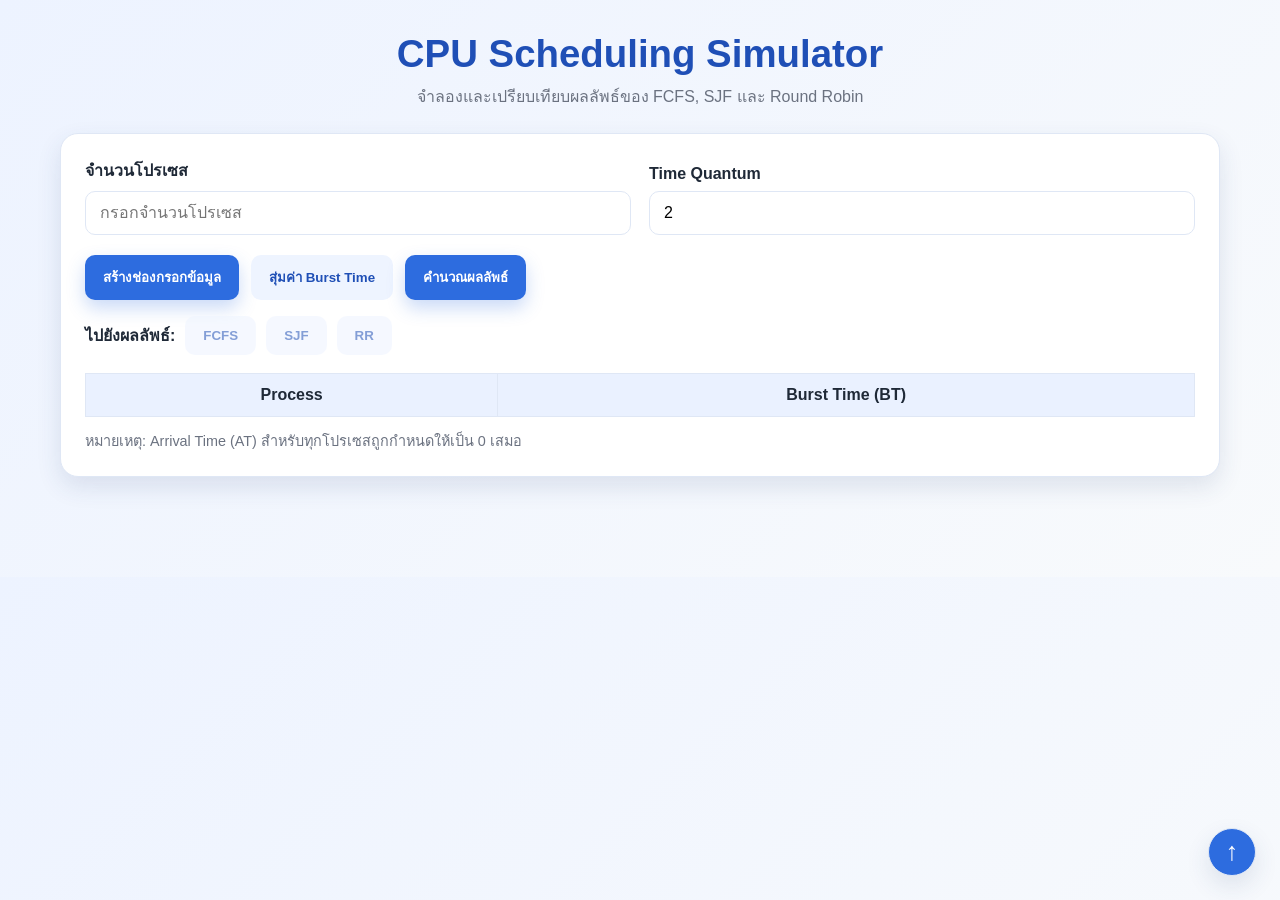
==== index.html @ 8b2525f9 "CPU Scheduling V1 ตัวเริ่มต้น" ====
<!DOCTYPE html>
<html lang="th">
  <head>
    <meta charset="UTF-8" />
    <meta name="viewport" content="width=device-width, initial-scale=1.0" />
    <title>CPU Scheduling Simulator</title>
    <link rel="stylesheet" href="style.css" />
  </head>
  <body>
    <div class="container">
      <header class="app-header">
        <h1>CPU Scheduling Simulator</h1>
        <p>จำลองและเปรียบเทียบผลลัพธ์ของ FCFS, SJF และ Round Robin</p>
      </header>

      <main class="panel">
        <div class="input-section">
          <div class="field">
            <label for="processCount">จำนวนโปรเซส</label>
            <input id="processCount" type="number" min="1" placeholder="กรอกจำนวนโปรเซส" />
          </div>

          <div class="field">
            <label for="timeQuantum">Time Quantum</label>
            <input id="timeQuantum" type="number" min="1" value="2" placeholder="กรอก Time Quantum" />
          </div>
        </div>

        <div class="button-group">
          <button class="primary-btn" id="createTableBtn" type="button">สร้างช่องกรอกข้อมูล</button>
          <button class="secondary-btn" id="randomizeBtn" type="button">สุ่มค่า Burst Time</button>
          <button class="primary-btn" id="calculateBtn" type="button">คำนวณผลลัพธ์</button>
        </div>

        <nav id="resultNavigation" class="result-navigation" aria-label="ไปยังผลลัพธ์">
          <span>ไปยังผลลัพธ์:</span>
          <button class="secondary-btn" type="button" data-target="result-fcfs" disabled>FCFS</button>
          <button class="secondary-btn" type="button" data-target="result-sjf" disabled>SJF</button>
          <button class="secondary-btn" type="button" data-target="result-rr" disabled>RR</button>
        </nav>

        <div class="table-wrapper">
          <table>
            <thead>
              <tr>
                <th>Process</th>
                <th>Burst Time (BT)</th>
              </tr>
            </thead>
            <tbody id="btTableBody"></tbody>
          </table>
        </div>

        <div class="alert-note">หมายเหตุ: Arrival Time (AT) สำหรับทุกโปรเซสถูกกำหนดให้เป็น 0 เสมอ</div>
      </main>

      <section id="results" class="results-grid" aria-live="polite"></section>
    </div>

    <button id="backToTopBtn" class="back-to-top" type="button" aria-label="เลื่อนกลับขึ้นไปบนสุด" title="กลับขึ้นไปบนสุด">
      <span aria-hidden="true">↑</span>
    </button>

    <script src="script.js" defer></script>
  </body>
</html>
---- style.css ----
:root {
  --bg: #f4f7fb;
  --panel: #ffffff;
  --primary: #2d6cdf;
  --primary-dark: #1f4fb6;
  --accent: #eaf1ff;
  --text: #1f2937;
  --muted: #6b7280;
  --border: #dfe7f5;
  --success: #0d9f6e;
  --warning: #f59e0b;
  --danger: #dc2626;
  --shadow: 0 10px 25px rgba(39, 69, 119, 0.12);
}

* {
  box-sizing: border-box;
}

body {
  margin: 0;
  font-family: "Segoe UI", Tahoma, Geneva, Verdana, sans-serif;
  background: linear-gradient(135deg, #edf3ff 0%, #f8fafc 100%);
  color: var(--text);
}

.container {
  max-width: 1200px;
  margin: 32px auto;
  padding: 0 20px 40px;
}

.app-header {
  text-align: center;
  margin-bottom: 24px;
}

.app-header h1 {
  margin: 0 0 8px;
  font-size: clamp(2rem, 3vw, 3rem);
  color: var(--primary-dark);
}

.app-header p {
  margin: 0;
  color: var(--muted);
}

.panel {
  background: var(--panel);
  border: 1px solid var(--border);
  border-radius: 18px;
  box-shadow: var(--shadow);
  padding: 24px;
}

.input-section {
  display: grid;
  grid-template-columns: repeat(auto-fit, minmax(220px, 1fr));
  gap: 18px;
  align-items: end;
  margin-bottom: 20px;
}

.field {
  display: flex;
  flex-direction: column;
}

.field label {
  font-weight: 600;
  margin-bottom: 8px;
  color: var(--text);
}

.field input {
  width: 100%;
  padding: 12px 14px;
  border: 1px solid var(--border);
  border-radius: 10px;
  font-size: 1rem;
  background: #fff;
  transition: border-color 0.2s ease, box-shadow 0.2s ease;
}

.field input:focus {
  outline: none;
  border-color: var(--primary);
  box-shadow: 0 0 0 4px rgba(45, 108, 223, 0.12);
}

.button-group {
  display: flex;
  flex-wrap: wrap;
  gap: 12px;
  margin-top: 8px;
}

button {
  border: none;
  border-radius: 10px;
  padding: 12px 18px;
  font-weight: 600;
  cursor: pointer;
  transition: transform 0.15s ease, box-shadow 0.15s ease, opacity 0.2s ease;
}

button:hover {
  transform: translateY(-1px);
}

.primary-btn {
  background: var(--primary);
  color: white;
  box-shadow: 0 8px 18px rgba(45, 108, 223, 0.25);
}

.primary-btn:hover {
  background: var(--primary-dark);
}

.secondary-btn {
  background: #eef4ff;
  color: var(--primary-dark);
}

.table-wrapper {
  margin-top: 18px;
  overflow-x: auto;
}

table {
  width: 100%;
  border-collapse: collapse;
  min-width: 760px;
  background: white;
}

th,
td {
  border: 1px solid var(--border);
  text-align: center;
  padding: 12px 10px;
}

th {
  background: var(--accent);
  font-weight: 700;
}

tbody tr:nth-child(even) {
  background: #fafcff;
}

.alert-note {
  margin-top: 12px;
  font-size: 0.9rem;
  color: var(--muted);
}

.result-navigation {
  display: flex;
  flex-wrap: wrap;
  align-items: center;
  gap: 10px;
  margin-top: 16px;
}

.result-navigation span {
  font-weight: 600;
}

.result-navigation button:disabled {
  cursor: not-allowed;
  opacity: 0.55;
}

.back-to-top {
  position: fixed;
  right: 24px;
  bottom: 24px;
  z-index: 10;
  display: grid;
  width: 48px;
  height: 48px;
  place-items: center;
  padding: 0;
  border: 1px solid var(--border);
  border-radius: 50%;
  background: var(--primary);
  color: #fff;
  box-shadow: var(--shadow);
  font-size: 1.6rem;
  line-height: 1;
}

.back-to-top:hover {
  background: var(--primary-dark);
}

.results-grid {
  display: grid;
  grid-template-columns: minmax(0, 1fr);
  gap: 16px;
  margin-top: 28px;
  width: 100%;
}

.result-card {
  scroll-margin-top: 20px;
  min-width: 0;
  background: #fff;
  border: 1px solid var(--border);
  border-radius: 18px;
  box-shadow: var(--shadow);
  padding: 18px 16px 12px;
}

.result-table-wrapper {
  width: 100%;
  overflow-x: auto;
}

.result-card h3 {
  margin: 0 0 14px;
  color: var(--primary-dark);
  padding-bottom: 8px;
  border-bottom: 2px solid var(--accent);
}

.avg-line {
  display: flex;
  justify-content: flex-end;
  align-items: center;
  gap: 8px;
  margin-top: 12px;
  padding: 10px 12px;
  border-radius: 10px;
  background: #f8fbff;
  border: 1px solid var(--border);
  font-weight: 700;
  color: var(--primary-dark);
}

.empty-state {
  margin-top: 16px;
  padding: 18px;
  border: 1px dashed var(--border);
  border-radius: 12px;
  text-align: center;
  color: var(--muted);
  background: #fbfcff;
}

@media (max-width: 640px) {
  .container {
    padding: 0 12px 30px;
  }

  .panel {
    padding: 16px;
  }

  .back-to-top {
    right: 16px;
    bottom: 16px;
  }
}
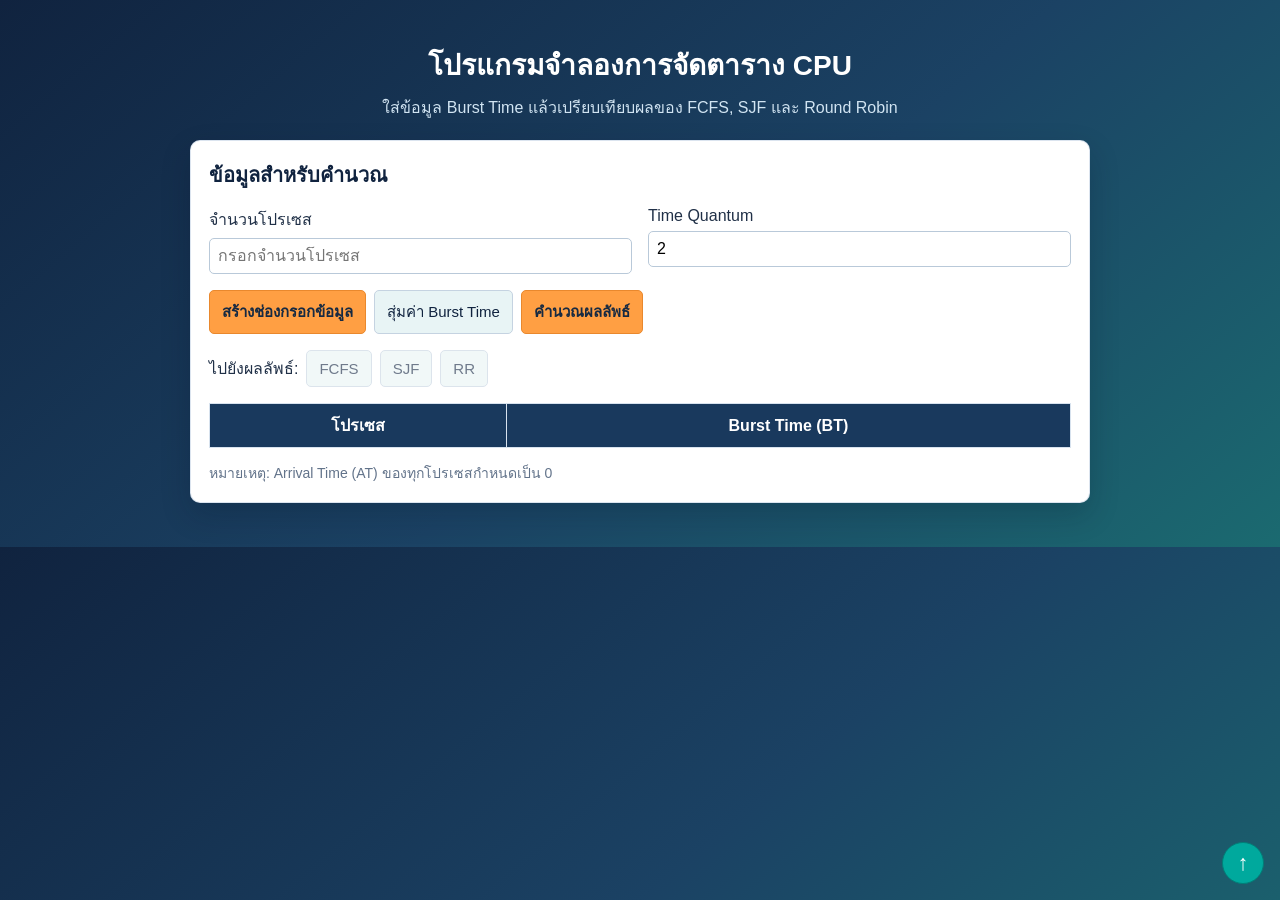
==== commit 7ffc59e8: "update V2" ====
--- a/index.html
+++ b/index.html
@@ -3,17 +3,18 @@
   <head>
     <meta charset="UTF-8" />
     <meta name="viewport" content="width=device-width, initial-scale=1.0" />
-    <title>CPU Scheduling Simulator</title>
+    <title>โปรแกรมจำลองการจัดตาราง CPU</title>
     <link rel="stylesheet" href="style.css" />
   </head>
   <body>
     <div class="container">
       <header class="app-header">
-        <h1>CPU Scheduling Simulator</h1>
-        <p>จำลองและเปรียบเทียบผลลัพธ์ของ FCFS, SJF และ Round Robin</p>
+        <h1>โปรแกรมจำลองการจัดตาราง CPU</h1>
+        <p>ใส่ข้อมูล Burst Time แล้วเปรียบเทียบผลของ FCFS, SJF และ Round Robin</p>
       </header>
 
       <main class="panel">
+        <h2>ข้อมูลสำหรับคำนวณ</h2>
         <div class="input-section">
           <div class="field">
             <label for="processCount">จำนวนโปรเซส</label>
@@ -43,7 +44,7 @@
           <table>
             <thead>
               <tr>
-                <th>Process</th>
+                <th>โปรเซส</th>
                 <th>Burst Time (BT)</th>
               </tr>
             </thead>
@@ -51,10 +52,10 @@
           </table>
         </div>
 
-        <div class="alert-note">หมายเหตุ: Arrival Time (AT) สำหรับทุกโปรเซสถูกกำหนดให้เป็น 0 เสมอ</div>
+        <p class="alert-note">หมายเหตุ: Arrival Time (AT) ของทุกโปรเซสกำหนดเป็น 0</p>
       </main>
 
-      <section id="results" class="results-grid" aria-live="polite"></section>
+      <section id="results" class="results-grid" aria-live="polite" aria-label="ผลการคำนวณ"></section>
     </div>
 
     <button id="backToTopBtn" class="back-to-top" type="button" aria-label="เลื่อนกลับขึ้นไปบนสุด" title="กลับขึ้นไปบนสุด">
--- a/style.css
+++ b/style.css
@@ -1,16 +1,12 @@
 :root {
-  --bg: #f4f7fb;
-  --panel: #ffffff;
-  --primary: #2d6cdf;
-  --primary-dark: #1f4fb6;
-  --accent: #eaf1ff;
-  --text: #1f2937;
-  --muted: #6b7280;
-  --border: #dfe7f5;
-  --success: #0d9f6e;
-  --warning: #f59e0b;
-  --danger: #dc2626;
-  --shadow: 0 10px 25px rgba(39, 69, 119, 0.12);
+  --navy: #10233f;
+  --navy-light: #19395d;
+  --teal: #00a99d;
+  --teal-dark: #007f78;
+  --orange: #ff9f43;
+  --text: #203047;
+  --muted: #62738a;
+  --line: #d7e2ee;
 }
 
 * {
@@ -19,250 +15,224 @@
 
 body {
   margin: 0;
-  font-family: "Segoe UI", Tahoma, Geneva, Verdana, sans-serif;
-  background: linear-gradient(135deg, #edf3ff 0%, #f8fafc 100%);
+  padding: 24px 12px;
+  background: linear-gradient(140deg, var(--navy) 0%, #1b4264 55%, #1b6a70 100%);
   color: var(--text);
+  font-family: Arial, Tahoma, sans-serif;
 }
 
 .container {
-  max-width: 1200px;
-  margin: 32px auto;
-  padding: 0 20px 40px;
+  max-width: 900px;
+  margin: 0 auto;
 }
 
 .app-header {
+  margin-bottom: 20px;
   text-align: center;
-  margin-bottom: 24px;
+  color: #fff;
 }
 
 .app-header h1 {
-  margin: 0 0 8px;
-  font-size: clamp(2rem, 3vw, 3rem);
-  color: var(--primary-dark);
+  margin-bottom: 8px;
+  font-size: 28px;
+  color: #fff;
 }
 
 .app-header p {
-  margin: 0;
-  color: var(--muted);
-}
-
-.panel {
-  background: var(--panel);
-  border: 1px solid var(--border);
-  border-radius: 18px;
-  box-shadow: var(--shadow);
-  padding: 24px;
+  margin-top: 0;
+  color: #d1e4f2;
+}
+
+.panel,
+.result-card {
+  margin-bottom: 18px;
+  padding: 18px;
+  border: 1px solid rgba(215, 226, 238, 0.9);
+  border-radius: 10px;
+  background: #fff;
+  box-shadow: 0 12px 30px rgba(5, 20, 38, 0.2);
+}
+
+.panel h2 {
+  margin-top: 0;
+  font-size: 20px;
+  color: var(--navy);
 }
 
 .input-section {
-  display: grid;
-  grid-template-columns: repeat(auto-fit, minmax(220px, 1fr));
-  gap: 18px;
-  align-items: end;
-  margin-bottom: 20px;
+  display: flex;
+  flex-wrap: wrap;
+  gap: 16px;
 }
 
 .field {
   display: flex;
+  flex: 1;
+  min-width: 200px;
   flex-direction: column;
-}
-
-.field label {
-  font-weight: 600;
-  margin-bottom: 8px;
-  color: var(--text);
-}
-
-.field input {
+  gap: 6px;
+}
+
+.field input,
+tbody input {
   width: 100%;
-  padding: 12px 14px;
-  border: 1px solid var(--border);
-  border-radius: 10px;
-  font-size: 1rem;
-  background: #fff;
-  transition: border-color 0.2s ease, box-shadow 0.2s ease;
-}
-
-.field input:focus {
-  outline: none;
-  border-color: var(--primary);
-  box-shadow: 0 0 0 4px rgba(45, 108, 223, 0.12);
-}
-
-.button-group {
+  padding: 8px;
+  border: 1px solid #b9c9d9;
+  border-radius: 5px;
+  font-size: 16px;
+}
+
+.field input:focus,
+tbody input:focus {
+  outline: 2px solid rgba(0, 169, 157, 0.25);
+  border-color: var(--teal);
+}
+
+.button-group,
+.result-navigation {
   display: flex;
   flex-wrap: wrap;
-  gap: 12px;
-  margin-top: 8px;
+  gap: 8px;
+  margin-top: 16px;
 }
 
 button {
-  border: none;
-  border-radius: 10px;
-  padding: 12px 18px;
-  font-weight: 600;
+  padding: 9px 12px;
+  border: 1px solid #c5d3e1;
+  border-radius: 5px;
+  background: #e8f4f5;
+  color: var(--navy);
+  font-size: 15px;
   cursor: pointer;
-  transition: transform 0.15s ease, box-shadow 0.15s ease, opacity 0.2s ease;
-}
-
-button:hover {
-  transform: translateY(-1px);
+}
+
+button:hover:not(:disabled) {
+  background: #d1e9e9;
+}
+
+button:disabled {
+  cursor: not-allowed;
+  opacity: 0.6;
 }
 
 .primary-btn {
-  background: var(--primary);
-  color: white;
-  box-shadow: 0 8px 18px rgba(45, 108, 223, 0.25);
-}
-
-.primary-btn:hover {
-  background: var(--primary-dark);
-}
-
-.secondary-btn {
-  background: #eef4ff;
-  color: var(--primary-dark);
-}
-
-.table-wrapper {
-  margin-top: 18px;
+  border-color: #e9882d;
+  background: var(--orange);
+  color: #172a42;
+  font-weight: bold;
+}
+
+.primary-btn:hover:not(:disabled) {
+  border-color: #e9882d;
+  background: #ffb15e;
+}
+
+.table-wrapper,
+.result-table-wrapper {
+  width: 100%;
+  margin-top: 16px;
   overflow-x: auto;
 }
 
 table {
   width: 100%;
   border-collapse: collapse;
-  min-width: 760px;
-  background: white;
+  background: #fff;
+}
+
+.table-wrapper table {
+  min-width: 320px;
+}
+
+.result-table-wrapper table {
+  min-width: 560px;
 }
 
 th,
 td {
-  border: 1px solid var(--border);
+  padding: 9px;
+  border: 1px solid var(--line);
   text-align: center;
-  padding: 12px 10px;
 }
 
 th {
-  background: var(--accent);
-  font-weight: 700;
+  background: var(--navy-light);
+  color: #fff;
 }
 
 tbody tr:nth-child(even) {
-  background: #fafcff;
+  background: #f0f7f8;
 }
 
 .alert-note {
+  margin-bottom: 0;
+  color: var(--muted);
+  font-size: 14px;
+}
+
+.result-navigation {
+  align-items: center;
+}
+
+.results-grid {
+  margin-top: 20px;
+}
+
+.result-card {
+  scroll-margin-top: 16px;
+}
+
+.result-card h3 {
+  margin: 0;
+  padding-bottom: 10px;
+  border-bottom: 2px solid #d5efed;
+  color: var(--navy);
+}
+
+.avg-line {
   margin-top: 12px;
-  font-size: 0.9rem;
-  color: var(--muted);
-}
-
-.result-navigation {
-  display: flex;
-  flex-wrap: wrap;
-  align-items: center;
-  gap: 10px;
-  margin-top: 16px;
-}
-
-.result-navigation span {
-  font-weight: 600;
-}
-
-.result-navigation button:disabled {
-  cursor: not-allowed;
-  opacity: 0.55;
+  padding: 10px;
+  border: 1px solid #a9ded9;
+  border-radius: 5px;
+  background: #e8f7f5;
+  font-weight: bold;
+  text-align: right;
+  color: var(--teal-dark);
+}
+
+.avg-line span + span {
+  margin-left: 8px;
 }
 
 .back-to-top {
   position: fixed;
-  right: 24px;
-  bottom: 24px;
-  z-index: 10;
-  display: grid;
-  width: 48px;
-  height: 48px;
-  place-items: center;
+  right: 16px;
+  bottom: 16px;
+  width: 42px;
+  height: 42px;
   padding: 0;
-  border: 1px solid var(--border);
+  border-color: var(--teal-dark);
   border-radius: 50%;
-  background: var(--primary);
-  color: #fff;
-  box-shadow: var(--shadow);
-  font-size: 1.6rem;
-  line-height: 1;
-}
-
-.back-to-top:hover {
-  background: var(--primary-dark);
-}
-
-.results-grid {
-  display: grid;
-  grid-template-columns: minmax(0, 1fr);
-  gap: 16px;
-  margin-top: 28px;
-  width: 100%;
-}
-
-.result-card {
-  scroll-margin-top: 20px;
-  min-width: 0;
-  background: #fff;
-  border: 1px solid var(--border);
-  border-radius: 18px;
-  box-shadow: var(--shadow);
-  padding: 18px 16px 12px;
-}
-
-.result-table-wrapper {
-  width: 100%;
-  overflow-x: auto;
-}
-
-.result-card h3 {
-  margin: 0 0 14px;
-  color: var(--primary-dark);
-  padding-bottom: 8px;
-  border-bottom: 2px solid var(--accent);
-}
-
-.avg-line {
-  display: flex;
-  justify-content: flex-end;
-  align-items: center;
-  gap: 8px;
-  margin-top: 12px;
-  padding: 10px 12px;
-  border-radius: 10px;
-  background: #f8fbff;
-  border: 1px solid var(--border);
-  font-weight: 700;
-  color: var(--primary-dark);
-}
-
-.empty-state {
-  margin-top: 16px;
-  padding: 18px;
-  border: 1px dashed var(--border);
-  border-radius: 12px;
-  text-align: center;
-  color: var(--muted);
-  background: #fbfcff;
-}
-
-@media (max-width: 640px) {
-  .container {
-    padding: 0 12px 30px;
+  background: var(--teal);
+  color: #fff;
+  font-size: 22px;
+}
+
+.back-to-top:hover:not(:disabled) {
+  background: var(--teal-dark);
+}
+
+@media (max-width: 480px) {
+  body {
+    padding: 16px 8px;
   }
 
-  .panel {
-    padding: 16px;
+  .panel,
+  .result-card {
+    padding: 12px;
   }
 
-  .back-to-top {
-    right: 16px;
-    bottom: 16px;
+  .app-header h1 {
+    font-size: 23px;
   }
 }
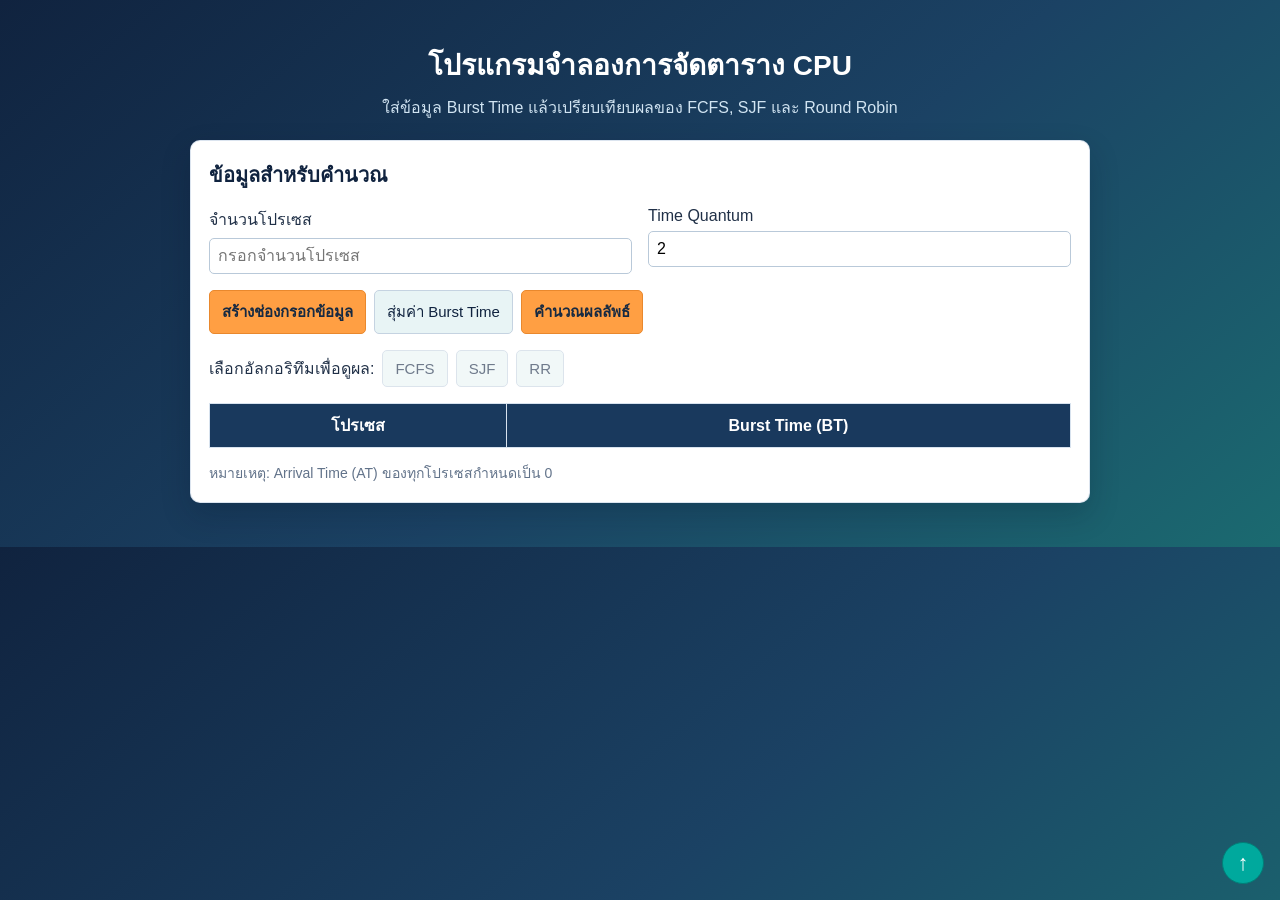
==== commit b7b6ebe5: "UpdateV3" ====
--- a/index.html
+++ b/index.html
@@ -33,11 +33,11 @@
           <button class="primary-btn" id="calculateBtn" type="button">คำนวณผลลัพธ์</button>
         </div>
 
-        <nav id="resultNavigation" class="result-navigation" aria-label="ไปยังผลลัพธ์">
-          <span>ไปยังผลลัพธ์:</span>
-          <button class="secondary-btn" type="button" data-target="result-fcfs" disabled>FCFS</button>
-          <button class="secondary-btn" type="button" data-target="result-sjf" disabled>SJF</button>
-          <button class="secondary-btn" type="button" data-target="result-rr" disabled>RR</button>
+        <nav id="resultNavigation" class="result-navigation" aria-label="เลือกอัลกอริทึม">
+          <span>เลือกอัลกอริทึมเพื่อดูผล:</span>
+          <button class="secondary-btn" type="button" data-target="result-fcfs" aria-pressed="false" disabled>FCFS</button>
+          <button class="secondary-btn" type="button" data-target="result-sjf" aria-pressed="false" disabled>SJF</button>
+          <button class="secondary-btn" type="button" data-target="result-rr" aria-pressed="false" disabled>RR</button>
         </nav>
 
         <div class="table-wrapper">
--- a/style.css
+++ b/style.css
@@ -172,6 +172,17 @@
 
 .result-navigation {
   align-items: center;
+}
+
+.result-navigation button[aria-pressed="true"] {
+  border-color: var(--teal-dark);
+  background: var(--teal);
+  color: #fff;
+  font-weight: bold;
+}
+
+.result-navigation button[aria-pressed="true"]:hover {
+  background: var(--teal-dark);
 }
 
 .results-grid {
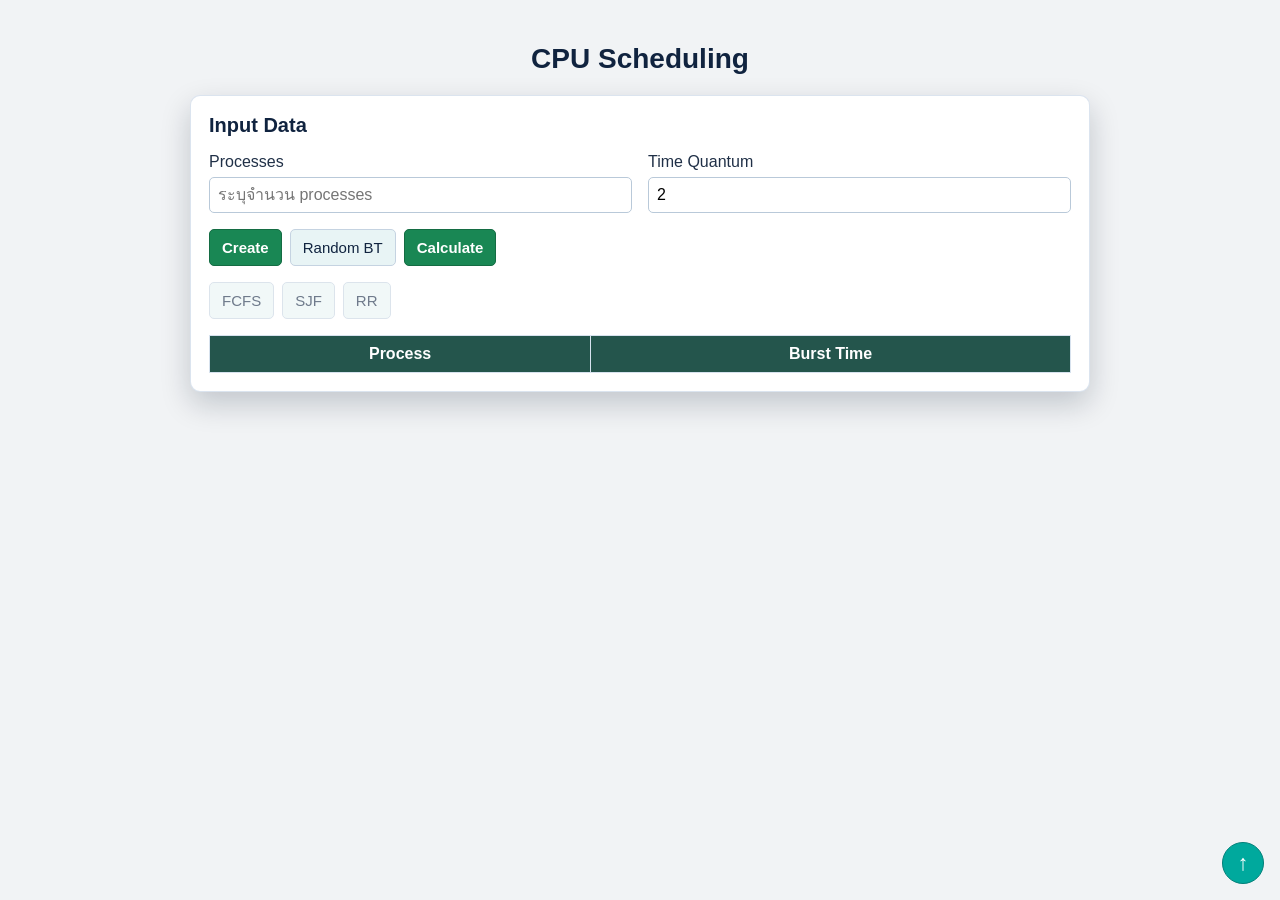
==== commit df39ed42: "Update V3" ====
--- a/index.html
+++ b/index.html
@@ -1,40 +1,38 @@
 <!DOCTYPE html>
-<html lang="th">
+<html lang="en">
   <head>
     <meta charset="UTF-8" />
     <meta name="viewport" content="width=device-width, initial-scale=1.0" />
-    <title>โปรแกรมจำลองการจัดตาราง CPU</title>
+    <title>CPU Scheduling</title>
     <link rel="stylesheet" href="style.css" />
   </head>
   <body>
     <div class="container">
       <header class="app-header">
-        <h1>โปรแกรมจำลองการจัดตาราง CPU</h1>
-        <p>ใส่ข้อมูล Burst Time แล้วเปรียบเทียบผลของ FCFS, SJF และ Round Robin</p>
+        <h1>CPU Scheduling</h1>
       </header>
 
       <main class="panel">
-        <h2>ข้อมูลสำหรับคำนวณ</h2>
+        <h2>Input Data</h2>
         <div class="input-section">
           <div class="field">
-            <label for="processCount">จำนวนโปรเซส</label>
-            <input id="processCount" type="number" min="1" placeholder="กรอกจำนวนโปรเซส" />
+            <label for="processCount">Processes</label>
+            <input id="processCount" type="number" min="1" placeholder="ระบุจำนวน processes" />
           </div>
 
           <div class="field">
             <label for="timeQuantum">Time Quantum</label>
-            <input id="timeQuantum" type="number" min="1" value="2" placeholder="กรอก Time Quantum" />
+            <input id="timeQuantum" type="number" min="1" value="2" placeholder="ระบุ time quantum" />
           </div>
         </div>
 
         <div class="button-group">
-          <button class="primary-btn" id="createTableBtn" type="button">สร้างช่องกรอกข้อมูล</button>
-          <button class="secondary-btn" id="randomizeBtn" type="button">สุ่มค่า Burst Time</button>
-          <button class="primary-btn" id="calculateBtn" type="button">คำนวณผลลัพธ์</button>
+          <button class="primary-btn" id="createTableBtn" type="button">Create</button>
+          <button class="secondary-btn" id="randomizeBtn" type="button">Random BT</button>
+          <button class="primary-btn" id="calculateBtn" type="button">Calculate</button>
         </div>
 
-        <nav id="resultNavigation" class="result-navigation" aria-label="เลือกอัลกอริทึม">
-          <span>เลือกอัลกอริทึมเพื่อดูผล:</span>
+        <nav id="resultNavigation" class="result-navigation" aria-label="Select an algorithm">
           <button class="secondary-btn" type="button" data-target="result-fcfs" aria-pressed="false" disabled>FCFS</button>
           <button class="secondary-btn" type="button" data-target="result-sjf" aria-pressed="false" disabled>SJF</button>
           <button class="secondary-btn" type="button" data-target="result-rr" aria-pressed="false" disabled>RR</button>
@@ -44,21 +42,45 @@
           <table>
             <thead>
               <tr>
-                <th>โปรเซส</th>
-                <th>Burst Time (BT)</th>
+                <th>Process</th>
+                <th>Burst Time</th>
               </tr>
             </thead>
             <tbody id="btTableBody"></tbody>
           </table>
         </div>
-
-        <p class="alert-note">หมายเหตุ: Arrival Time (AT) ของทุกโปรเซสกำหนดเป็น 0</p>
       </main>
 
-      <section id="results" class="results-grid" aria-live="polite" aria-label="ผลการคำนวณ"></section>
+      <section id="results" class="results-grid" aria-live="polite" aria-label="Calculation results"></section>
+
+      <template id="resultTableTemplate">
+        <article class="result-card">
+          <h3></h3>
+          <div class="result-table-wrapper">
+            <table>
+              <thead>
+                <tr>
+                  <th>Process</th>
+                  <th>AT</th>
+                  <th>BT</th>
+                  <th>ST</th>
+                  <th>CT</th>
+                  <th>TAT</th>
+                  <th>WT</th>
+                </tr>
+              </thead>
+              <tbody></tbody>
+            </table>
+          </div>
+          <div class="avg-line">
+            <span>AVG WT</span>
+            <span class="average-value"></span>
+          </div>
+        </article>
+      </template>
     </div>
 
-    <button id="backToTopBtn" class="back-to-top" type="button" aria-label="เลื่อนกลับขึ้นไปบนสุด" title="กลับขึ้นไปบนสุด">
+    <button id="backToTopBtn" class="back-to-top" type="button" aria-label="Back to top" title="Back to top">
       <span aria-hidden="true">↑</span>
     </button>
 
--- a/style.css
+++ b/style.css
@@ -3,7 +3,9 @@
   --navy-light: #19395d;
   --teal: #00a99d;
   --teal-dark: #007f78;
-  --orange: #ff9f43;
+  --green: #198754;
+  --green-dark: #146c43;
+  --green-header: #24554c;
   --text: #203047;
   --muted: #62738a;
   --line: #d7e2ee;
@@ -16,7 +18,7 @@
 body {
   margin: 0;
   padding: 24px 12px;
-  background: linear-gradient(140deg, var(--navy) 0%, #1b4264 55%, #1b6a70 100%);
+  background: #f1f3f5;
   color: var(--text);
   font-family: Arial, Tahoma, sans-serif;
 }
@@ -29,18 +31,18 @@
 .app-header {
   margin-bottom: 20px;
   text-align: center;
-  color: #fff;
+  color: var(--navy);
 }
 
 .app-header h1 {
   margin-bottom: 8px;
   font-size: 28px;
-  color: #fff;
+  color: var(--navy);
 }
 
 .app-header p {
   margin-top: 0;
-  color: #d1e4f2;
+  color: var(--muted);
 }
 
 .panel,
@@ -116,15 +118,15 @@
 }
 
 .primary-btn {
-  border-color: #e9882d;
-  background: var(--orange);
-  color: #172a42;
+  border-color: var(--green-dark);
+  background: var(--green);
+  color: #fff;
   font-weight: bold;
 }
 
 .primary-btn:hover:not(:disabled) {
-  border-color: #e9882d;
-  background: #ffb15e;
+  border-color: var(--green-dark);
+  background: var(--green-dark);
 }
 
 .table-wrapper,
@@ -156,7 +158,7 @@
 }
 
 th {
-  background: var(--navy-light);
+  background: var(--green-header);
   color: #fff;
 }
 
@@ -175,14 +177,15 @@
 }
 
 .result-navigation button[aria-pressed="true"] {
-  border-color: var(--teal-dark);
-  background: var(--teal);
+  border-color: var(--green-dark);
+  background: var(--green);
   color: #fff;
   font-weight: bold;
+  opacity: 1;
 }
 
 .result-navigation button[aria-pressed="true"]:hover {
-  background: var(--teal-dark);
+  background: var(--green-dark);
 }
 
 .results-grid {
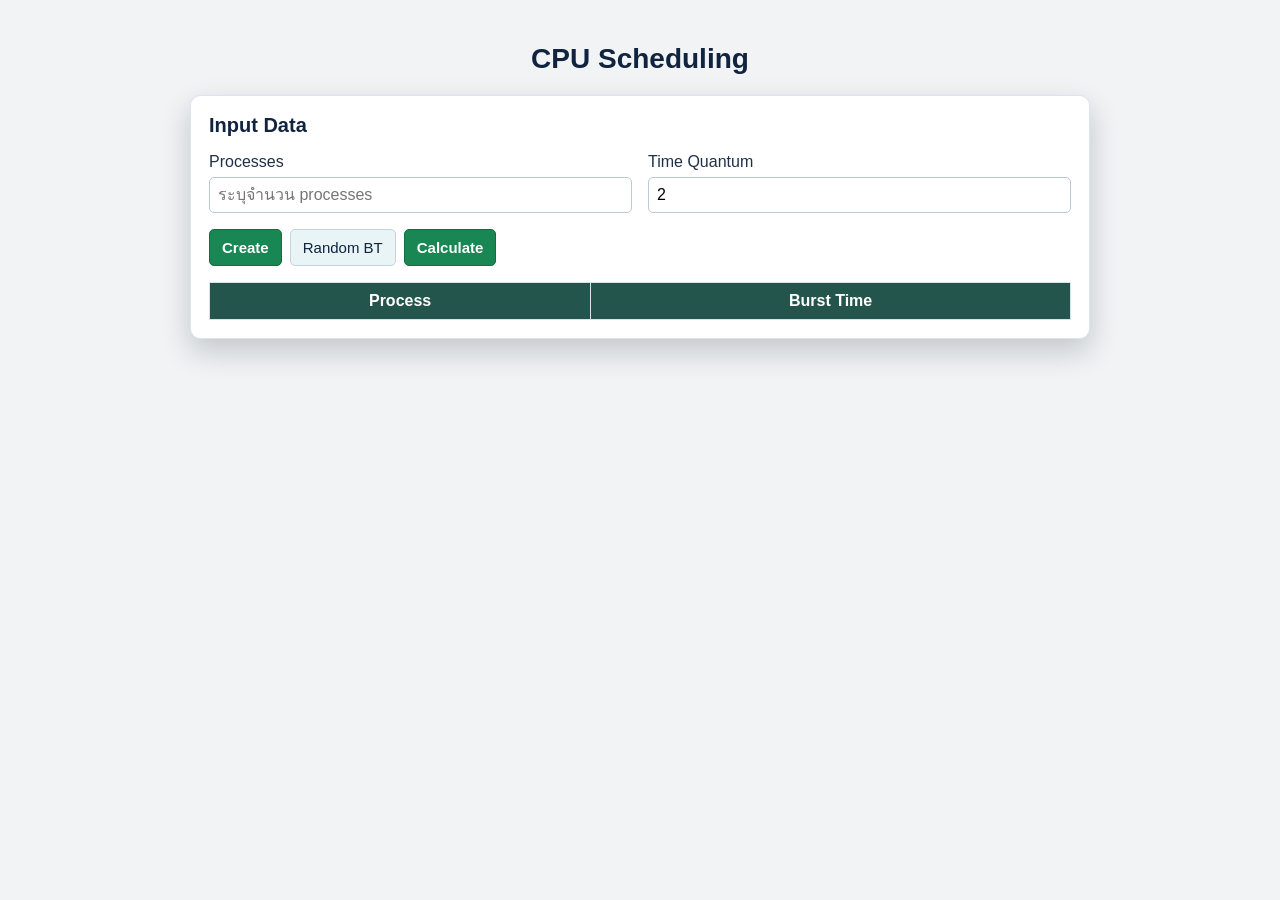
==== commit bab38880: "Updata and fix something" ====
--- a/index.html
+++ b/index.html
@@ -1,5 +1,5 @@
 <!DOCTYPE html>
-<html lang="en">
+<html lang="th">
   <head>
     <meta charset="UTF-8" />
     <meta name="viewport" content="width=device-width, initial-scale=1.0" />
@@ -14,75 +14,42 @@
 
       <main class="panel">
         <h2>Input Data</h2>
-        <div class="input-section">
-          <div class="field">
-            <label for="processCount">Processes</label>
-            <input id="processCount" type="number" min="1" placeholder="ระบุจำนวน processes" />
+        <form id="inputForm" action="results.html" method="get" target="_blank">
+          <input id="resultCount" type="hidden" name="count" />
+          <input id="resultQuantum" type="hidden" name="quantum" />
+          <input id="resultBurstTimes" type="hidden" name="bt" />
+          <div class="input-section">
+            <div class="field">
+              <label for="processCount">Processes</label>
+              <input id="processCount" type="number" min="1" placeholder="ระบุจำนวน processes" />
+            </div>
+
+            <div class="field">
+              <label for="timeQuantum">Time Quantum</label>
+              <input id="timeQuantum" type="number" min="1" value="2" placeholder="ระบุ time quantum" />
+            </div>
           </div>
 
-          <div class="field">
-            <label for="timeQuantum">Time Quantum</label>
-            <input id="timeQuantum" type="number" min="1" value="2" placeholder="ระบุ time quantum" />
+          <div class="button-group">
+            <button class="primary-btn" id="createTableBtn" type="button">Create</button>
+            <button class="secondary-btn" id="randomizeBtn" type="button">Random BT</button>
+            <button class="primary-btn" id="calculateBtn" type="submit">Calculate</button>
           </div>
-        </div>
 
-        <div class="button-group">
-          <button class="primary-btn" id="createTableBtn" type="button">Create</button>
-          <button class="secondary-btn" id="randomizeBtn" type="button">Random BT</button>
-          <button class="primary-btn" id="calculateBtn" type="button">Calculate</button>
-        </div>
-
-        <nav id="resultNavigation" class="result-navigation" aria-label="Select an algorithm">
-          <button class="secondary-btn" type="button" data-target="result-fcfs" aria-pressed="false" disabled>FCFS</button>
-          <button class="secondary-btn" type="button" data-target="result-sjf" aria-pressed="false" disabled>SJF</button>
-          <button class="secondary-btn" type="button" data-target="result-rr" aria-pressed="false" disabled>RR</button>
-        </nav>
-
-        <div class="table-wrapper">
-          <table>
-            <thead>
-              <tr>
-                <th>Process</th>
-                <th>Burst Time</th>
-              </tr>
-            </thead>
-            <tbody id="btTableBody"></tbody>
-          </table>
-        </div>
-      </main>
-
-      <section id="results" class="results-grid" aria-live="polite" aria-label="Calculation results"></section>
-
-      <template id="resultTableTemplate">
-        <article class="result-card">
-          <h3></h3>
-          <div class="result-table-wrapper">
+          <div class="table-wrapper">
             <table>
               <thead>
                 <tr>
                   <th>Process</th>
-                  <th>AT</th>
-                  <th>BT</th>
-                  <th>ST</th>
-                  <th>CT</th>
-                  <th>TAT</th>
-                  <th>WT</th>
+                  <th>Burst Time</th>
                 </tr>
               </thead>
-              <tbody></tbody>
+              <tbody id="btTableBody"></tbody>
             </table>
           </div>
-          <div class="avg-line">
-            <span>AVG WT</span>
-            <span class="average-value"></span>
-          </div>
-        </article>
-      </template>
+        </form>
+      </main>
     </div>
-
-    <button id="backToTopBtn" class="back-to-top" type="button" aria-label="Back to top" title="Back to top">
-      <span aria-hidden="true">↑</span>
-    </button>
 
     <script src="script.js" defer></script>
   </body>
--- a/style.css
+++ b/style.css
@@ -90,8 +90,7 @@
   border-color: var(--teal);
 }
 
-.button-group,
-.result-navigation {
+.button-group {
   display: flex;
   flex-wrap: wrap;
   gap: 8px;
@@ -172,24 +171,43 @@
   font-size: 14px;
 }
 
-.result-navigation {
-  align-items: center;
-}
-
-.result-navigation button[aria-pressed="true"] {
-  border-color: var(--green-dark);
-  background: var(--green);
-  color: #fff;
-  font-weight: bold;
-  opacity: 1;
-}
-
-.result-navigation button[aria-pressed="true"]:hover {
-  background: var(--green-dark);
-}
-
 .results-grid {
   margin-top: 20px;
+}
+
+.results-actions {
+  margin-bottom: 16px;
+}
+
+.button-link {
+  display: inline-block;
+  text-decoration: none;
+}
+
+.input-summary {
+  margin: 0;
+  color: var(--muted);
+}
+
+.comparison-summary {
+  margin-bottom: 18px;
+  padding: 14px 18px;
+  border: 1px solid #a9ded9;
+  border-left: 5px solid var(--teal);
+  border-radius: 10px;
+  background: #e8f7f5;
+  box-shadow: 0 8px 20px rgba(5, 20, 38, 0.12);
+}
+
+.comparison-summary h3 {
+  margin: 0 0 6px;
+  color: var(--navy);
+}
+
+.comparison-summary p {
+  margin: 0;
+  color: var(--teal-dark);
+  font-weight: bold;
 }
 
 .result-card {
@@ -201,6 +219,72 @@
   padding-bottom: 10px;
   border-bottom: 2px solid #d5efed;
   color: var(--navy);
+}
+
+.gantt-section {
+  margin-top: 16px;
+}
+
+.gantt-section h4 {
+  margin: 0 0 10px;
+  color: var(--navy);
+}
+
+.gantt-scroll {
+  width: 100%;
+  overflow: hidden;
+  padding: 4px 0 12px;
+}
+
+.gantt-track,
+.gantt-timeline {
+  display: flex;
+  width: 100%;
+}
+
+.gantt-track {
+  height: 48px;
+  overflow: hidden;
+  border: 1px solid #8da3b8;
+  border-radius: 5px;
+}
+
+.gantt-segment {
+  display: flex;
+  align-items: center;
+  justify-content: center;
+  min-width: 0;
+  overflow: hidden;
+  padding: 0 2px;
+  border-right: 1px solid #8da3b8;
+  background: hsl(calc(var(--process-index) * 67), 65%, 82%);
+  color: var(--navy);
+  font-weight: bold;
+  font-size: clamp(8px, 2vw, 14px);
+  white-space: nowrap;
+}
+
+.gantt-timeline {
+  position: relative;
+  height: 22px;
+}
+
+.gantt-time {
+  position: absolute;
+  top: 4px;
+  transform: translateX(-50%);
+  color: var(--muted);
+  font-size: 13px;
+}
+
+.gantt-time-start {
+  transform: none;
+}
+
+.gantt-time-end {
+  right: 0;
+  left: auto;
+  transform: none;
 }
 
 .avg-line {
@@ -218,24 +302,6 @@
   margin-left: 8px;
 }
 
-.back-to-top {
-  position: fixed;
-  right: 16px;
-  bottom: 16px;
-  width: 42px;
-  height: 42px;
-  padding: 0;
-  border-color: var(--teal-dark);
-  border-radius: 50%;
-  background: var(--teal);
-  color: #fff;
-  font-size: 22px;
-}
-
-.back-to-top:hover:not(:disabled) {
-  background: var(--teal-dark);
-}
-
 @media (max-width: 480px) {
   body {
     padding: 16px 8px;
